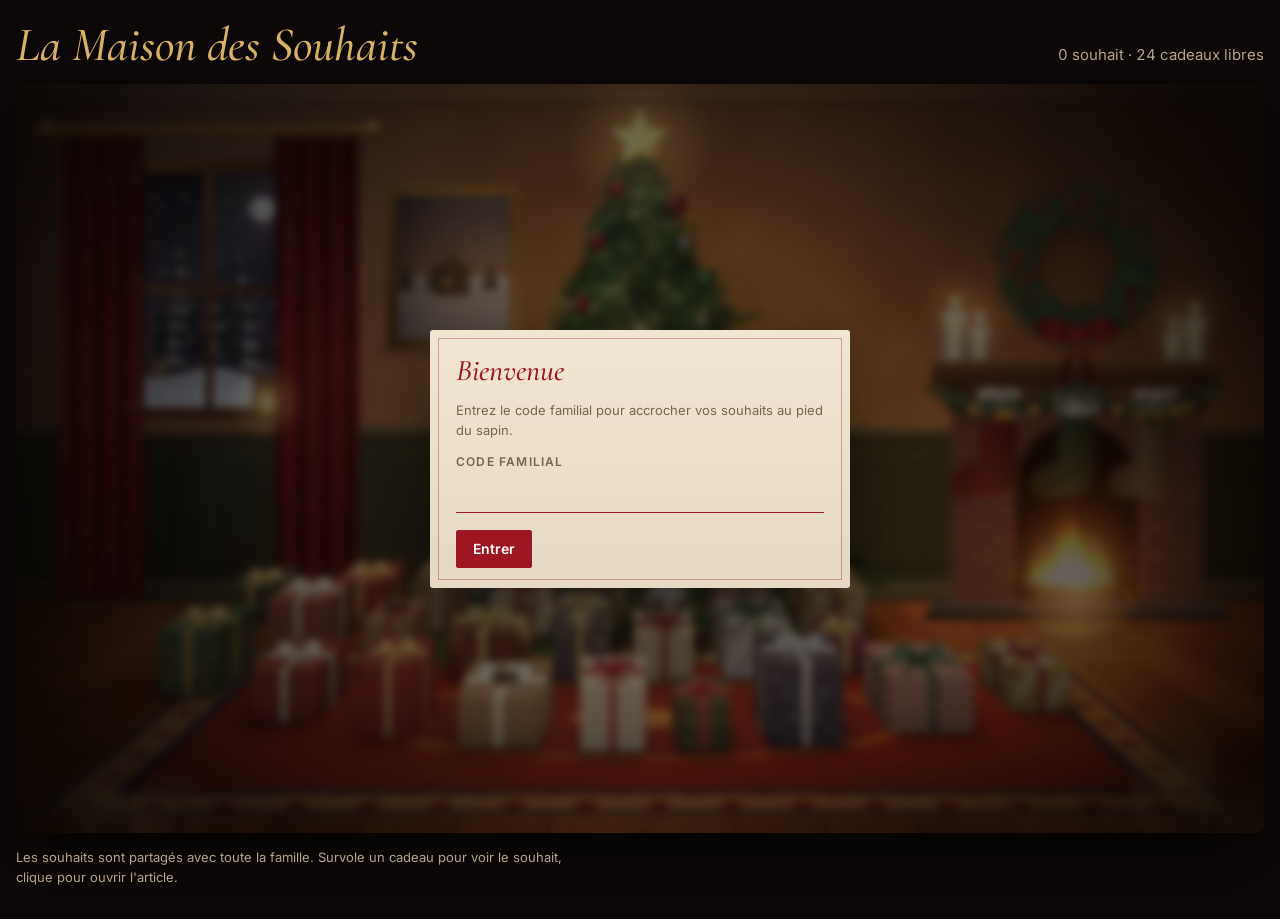
==== index.html @ a389c4d0 "Forcer le rechargement des fichiers après une mise à jour Co-Authored-By: Claude Opus 5.5 <noreply@a" ====
<!doctype html>
<html lang="fr">
<head>
<meta charset="utf-8">
<meta name="viewport" content="width=device-width, initial-scale=1, viewport-fit=cover">
<title>La Maison des Souhaits</title>
<meta name="description" content="La liste de Noël de la famille : un souhait par cadeau, au pied du sapin.">
<meta name="theme-color" content="#0c0807">
<link rel="icon" href="data:image/svg+xml,%3Csvg xmlns='http://www.w3.org/2000/svg' viewBox='0 0 64 64'%3E%3Crect x='10' y='24' width='44' height='34' rx='3' fill='%239e1622'/%3E%3Crect x='6' y='18' width='52' height='10' rx='2' fill='%23b81c2a'/%3E%3Crect x='28' y='18' width='8' height='40' fill='%23d9b25e'/%3E%3Cpath d='M32 18c-8-12-20-6-12 0zM32 18c8-12 20-6 12 0z' fill='%23d9b25e'/%3E%3C/svg%3E">
<link rel="preconnect" href="https://fonts.googleapis.com">
<link rel="preconnect" href="https://fonts.gstatic.com" crossorigin>
<link rel="stylesheet" href="https://fonts.googleapis.com/css2?family=Cormorant+Garamond:ital,wght@0,500;0,600;1,500&family=Caveat:wght@500;700&family=Inter:wght@400;500;600&display=swap">
<link rel="preload" as="image" href="assets/salon.jpg">
<link rel="stylesheet" href="style.css?v=2">
</head>
<body>
<div class="wrap">
  <header class="top">
    <h1>La Maison des Souhaits</h1>
    <p class="count" id="count" aria-live="polite"></p>
  </header>

  <div class="stage-scroll" id="scroller">
    <div class="stage" id="stage">
      <img class="scene" src="assets/salon.jpg" alt="Salon de Noël la nuit : grand sapin illuminé, cheminée allumée, fenêtre enneigée, et des cadeaux disposés en arc au pied du sapin." width="2000" height="1200">
      <div class="fx" aria-hidden="true">
        <div class="fire"></div>
        <canvas class="snow" id="snow" width="276" height="376"></canvas>
        <div id="twinkles"></div>
      </div>
      <div class="hits" id="hits"></div>

      <!-- Code familial -->
      <div class="overlay" id="gate" hidden>
        <form class="card" id="gate-form" novalidate>
          <h2>Bienvenue</h2>
          <p>Entrez le code familial pour accrocher vos souhaits au pied du sapin.</p>
          <label for="gate-code">Code familial<input id="gate-code" autocomplete="current-password" type="password" required></label>
          <p class="err" id="gate-err" role="alert"></p>
          <div class="row"><button type="submit" class="primary">Entrer</button></div>
        </form>
      </div>

      <!-- Ajouter / modifier un souhait -->
      <div class="overlay" id="modal" hidden>
        <form class="card" id="wish" novalidate>
          <h2 id="wish-title">Mon souhait</h2>
          <p id="wish-sub">Il sera accroché à ce cadeau pour toute la famille.</p>
          <label for="who">Ton prénom<input id="who" class="hand" autocomplete="given-name" maxlength="40" placeholder="Lucie" required></label>
          <label for="what">Le cadeau<input id="what" class="hand" maxlength="120" placeholder="AirPods 4" required></label>
          <label for="url">Lien vers l'article<input id="url" type="url" inputmode="url" maxlength="2000" placeholder="https://…"></label>
          <p class="err" id="wish-err" role="alert"></p>
          <div class="row">
            <button type="button" class="danger" id="free" hidden>Libérer ce cadeau</button>
            <span class="spacer"></span>
            <button type="button" id="cancel">Annuler</button>
            <button type="submit" class="primary" id="save">Terminer</button>
          </div>
          <div class="confirm" id="confirm" hidden>
            <span>Retirer ce souhait du sapin ?</span>
            <button type="button" id="confirm-no">Non</button>
            <button type="button" class="danger-solid" id="confirm-yes">Oui, libérer</button>
          </div>
        </form>
      </div>

      <!-- Détail d'un souhait (écrans tactiles) -->
      <div class="overlay" id="detail" hidden>
        <div class="card detail" role="dialog" aria-modal="true" aria-labelledby="d-what">
          <span class="d-who" id="d-who"></span>
          <h2 id="d-what"></h2>
          <a class="primary btn" id="d-link" target="_blank" rel="noopener">Voir l'article ↗</a>
          <p class="muted" id="d-nolink" hidden>Pas de lien pour ce souhait.</p>
          <div class="row"><button type="button" id="d-edit">Modifier</button><span class="spacer"></span><button type="button" id="d-close">Fermer</button></div>
        </div>
      </div>

      <div class="toast" id="toast" role="status" aria-live="polite" hidden></div>
    </div>
  </div>

  <footer class="foot">
    <p id="mode-note"></p>
    <button type="button" class="linkish" id="logout" hidden>Changer de code</button>
  </footer>
</div>
<script src="config.js?v=2"></script>
<script src="assets/scene.js?v=2"></script>
<script src="app.js?v=2"></script>
</body>
</html>
---- style.css ----
/* La Maison des Souhaits: one full-width rendered living room with interactive gifts. Single dark look on purpose. */
:root{
  --night:#0c0807; --ink:#f3e7d2; --muted:#b5a48e; --gold:#d9b25e; --line:rgba(243,231,210,.14);
  --card:#f6ecd9; --card-ink:#3a2416; --card-muted:#7a6250; --berry:#9e1622;
  --f-display:"Cormorant Garamond", Georgia, serif;
  --f-hand:"Caveat", "Segoe Print", "Bradley Hand", cursive;
  --f-body:"Inter", system-ui, -apple-system, "Segoe UI", sans-serif;
  color-scheme:dark;
}
*{box-sizing:border-box}
[hidden]{display:none!important}
html,body{background:var(--night)}
body{color:var(--ink);font-family:var(--f-body);font-size:15px;line-height:1.55;margin:0;
  padding-left:max(16px, env(safe-area-inset-left, 0px));padding-right:max(16px, env(safe-area-inset-right, 0px));
  padding-top:max(20px, env(safe-area-inset-top, 0px));padding-bottom:max(32px, env(safe-area-inset-bottom, 0px))}
.wrap{max-width:1400px;margin:0 auto}
.top{display:flex;flex-wrap:wrap;align-items:baseline;justify-content:space-between;gap:4px 24px;margin-bottom:14px}
h1{font-family:var(--f-display);font-weight:500;font-style:italic;font-size:clamp(30px,4.4vw,48px);margin:0;line-height:1.05;color:var(--gold);text-wrap:balance}
.count{margin:0;color:var(--muted);font-variant-numeric:tabular-nums}

.stage-scroll{overflow-x:auto;border-radius:10px;-webkit-overflow-scrolling:touch;box-shadow:0 30px 80px rgba(0,0,0,.6);scrollbar-width:thin}
.stage{position:relative;width:100%;min-width:760px;aspect-ratio:2000/1200;overflow:hidden;background:#140c08}
.scene{position:absolute;inset:0;width:100%;height:100%;display:block;user-select:none;-webkit-user-drag:none}
.fx,.hits{position:absolute;inset:0;pointer-events:none}
#twinkles{position:absolute;inset:0}
.tw{position:absolute;width:.55%;aspect-ratio:1;border-radius:50%;transform:translate(-50%,-50%);background:radial-gradient(circle,rgba(255,246,220,1) 0 18%,rgba(255,200,120,.55) 30%,rgba(255,190,110,0) 70%);mix-blend-mode:screen;animation:tw 3s ease-in-out infinite}
@keyframes tw{0%,100%{opacity:.15}50%{opacity:1}}
.fire{position:absolute;left:79%;top:52%;width:12%;height:22%;border-radius:50%;background:radial-gradient(ellipse at 50% 75%,rgba(255,170,80,.55),rgba(255,120,40,.18) 45%,rgba(255,100,30,0) 70%);mix-blend-mode:screen;animation:flick 2.3s infinite}
@keyframes flick{0%,100%{opacity:.6}18%{opacity:.95}33%{opacity:.7}52%{opacity:1}71%{opacity:.65}86%{opacity:.9}}
.snow{position:absolute;left:8.6%;top:11.83%;width:13.8%;height:31.33%}

/* Gifts */
.gift{position:absolute;display:block;border:0;padding:0;background:transparent;cursor:pointer;color:inherit;text-decoration:none;font:inherit;border-radius:4px;pointer-events:auto;transition:filter .2s;-webkit-tap-highlight-color:transparent}
.gift:hover,.gift:focus-visible{filter:drop-shadow(0 0 14px rgba(255,205,130,.55));z-index:4}
.gift:focus-visible{outline:2px solid var(--gold);outline-offset:2px}
.plus{position:absolute;width:18px;height:18px;margin:-9px 0 0 -9px;border-radius:50%;display:grid;place-items:center;font:600 13px/1 var(--f-body);color:#2a170c;background:rgba(246,236,217,.92);box-shadow:0 0 0 2px rgba(217,178,94,.8),0 0 16px rgba(255,200,120,.7);opacity:0;transform:scale(.6);transition:.2s;pointer-events:none}
.stage:hover .plus,.gift:focus-visible .plus{opacity:1;transform:scale(1)}
.gift:hover .plus{transform:scale(1.15)}
@media (hover:none){.plus{opacity:.7;transform:scale(.75);box-shadow:0 0 0 1.5px rgba(217,178,94,.8),0 0 6px rgba(255,200,120,.4)}}

/* Name tag hanging from the bow, sized to its gift (--s) */
.twine{position:absolute;width:1.5px;height:calc(7px * var(--s,1));margin-left:-.75px;background:linear-gradient(#e0c48a,#9a7a46);pointer-events:none;box-shadow:0 1px 2px rgba(0,0,0,.5)}
.tag{position:absolute;pointer-events:none;transform:translateX(-50%);transform-origin:50% 0;rotate:var(--rot,-5deg);scale:var(--s,1);
  width:max-content;max-width:90px;padding:9px 5px 2px;background:var(--card);color:var(--card-ink);text-align:center;line-height:1.05;
  clip-path:polygon(6px 0,calc(100% - 6px) 0,100% 6px,100% 100%,0 100%,0 6px);filter:drop-shadow(0 4px 4px rgba(0,0,0,.6));
  background-image:linear-gradient(rgba(120,80,40,.05),rgba(120,80,40,.16));
  animation:sway 4.5s ease-in-out infinite;transition:scale .25s,max-width .25s}
.tag::before{content:"";position:absolute;left:50%;top:3px;width:4px;height:4px;margin-left:-2px;border-radius:50%;background:#2a170c;box-shadow:0 0 0 1px #c9a46a}
@keyframes sway{0%,100%{rotate:var(--rot,-5deg)}50%{rotate:calc(var(--rot,-5deg) * -0.4)}}
.tag .who{display:block;font:700 13px/1 var(--f-hand);color:var(--berry);overflow:hidden;text-overflow:ellipsis;white-space:nowrap}
.tag .what,.tag .go{display:none}
.tag .what{font:600 11px/1.15 var(--f-display);margin-top:1px}
.tag .go{font:600 8px/1 var(--f-body);letter-spacing:.12em;text-transform:uppercase;opacity:.6;margin-top:4px}
.gift:hover .tag,.gift:focus-visible .tag{animation:none;rotate:0deg;scale:1.3;max-width:200px;padding:11px 8px 5px}
.gift:hover .tag .what,.gift:focus-visible .tag .what,.gift:hover .tag .go,.gift:focus-visible .tag .go{display:block}
.edit{position:absolute;width:22px;height:22px;margin:-11px 0 0 -11px;border-radius:50%;border:0;padding:0;cursor:pointer;pointer-events:auto;
  background:rgba(246,236,217,.95);color:#3a2416;box-shadow:0 0 0 1.5px rgba(217,178,94,.9),0 2px 8px rgba(0,0,0,.5);display:grid;place-items:center;opacity:0;transition:opacity .2s;z-index:6}
.edit svg{width:12px;height:12px}
.slot:hover .edit,.edit:focus-visible{opacity:1}
.edit:focus-visible{outline:2px solid var(--gold);outline-offset:2px}
@media (hover:none){.edit{display:none}}

/* Cards (code, wish form, detail) */
.overlay{position:absolute;inset:0;display:grid;place-items:center;background:rgba(10,6,4,.55);backdrop-filter:blur(4px);-webkit-backdrop-filter:blur(4px);z-index:10;padding:12px}
.card{width:min(420px,100%);background:var(--card);color:var(--card-ink);padding:24px 26px 20px;display:grid;gap:11px;box-shadow:0 30px 80px rgba(0,0,0,.6);border-radius:3px;
  background-image:linear-gradient(rgba(120,80,40,.04),rgba(120,80,40,.12));position:relative;max-height:100%;overflow:auto}
.card::before{content:"";position:absolute;inset:8px;border:1px solid rgba(158,22,34,.35);pointer-events:none}
.card h2{margin:0 0 2px;font:500 italic 30px/1.1 var(--f-display);color:var(--berry);text-wrap:balance}
.card p{margin:0 0 2px;font-size:13px;color:var(--card-muted)}
.card label{display:grid;gap:3px;font-size:12px;letter-spacing:.1em;text-transform:uppercase;color:var(--card-muted);font-weight:600}
.card input{font:15px/1.4 var(--f-body);color:var(--card-ink);border:0;border-bottom:1.5px solid rgba(58,36,22,.4);background:transparent;padding:8px 2px;letter-spacing:0;text-transform:none;width:100%;border-radius:0}
.card input.hand{font:500 26px/1.2 var(--f-hand);padding:2px 2px 4px}
.card input:focus{outline:none;border-bottom-color:var(--berry)}
.card .row{display:flex;flex-wrap:wrap;gap:8px;align-items:center;margin-top:6px}
.card .spacer{flex:1}
.card button,.card .btn{font:600 14px/1 var(--f-body);padding:11px 16px;border-radius:2px;cursor:pointer;border:1px solid rgba(58,36,22,.35);background:transparent;color:var(--card-ink);text-decoration:none;text-align:center}
.card .primary{background:var(--berry);border-color:var(--berry);color:#fff}
.card .danger{border-color:transparent;color:var(--berry);padding-inline:4px;text-decoration:underline;text-underline-offset:3px}
.card .danger-solid{background:var(--berry);border-color:var(--berry);color:#fff}
.card button:focus-visible,.card .btn:focus-visible{outline:2px solid var(--gold);outline-offset:2px}
.card button:disabled{opacity:.55;cursor:wait}
.card .err{color:var(--berry);font-weight:500;min-height:0}
.card .err:empty{display:none}
.confirm{display:flex;flex-wrap:wrap;gap:8px;align-items:center;padding:10px 12px;background:rgba(158,22,34,.08);border:1px solid rgba(158,22,34,.3)}
.confirm span{flex:1;min-width:150px;font-size:14px;font-weight:500}
.detail{text-align:left}
.detail .d-who{font:700 26px/1 var(--f-hand);color:var(--berry)}
.detail h2{color:var(--card-ink);font-style:normal;font-weight:600}
.detail .btn{display:block;padding:13px 16px}
.muted{color:var(--card-muted)}

.toast{position:absolute;left:50%;bottom:4%;transform:translateX(-50%);background:rgba(24,15,10,.9);color:var(--ink);border:1px solid rgba(217,178,94,.5);padding:9px 16px;border-radius:999px;font-size:14px;z-index:20;white-space:nowrap}
.toast.bad{border-color:#e06b6b}

.foot{display:flex;flex-wrap:wrap;gap:8px 20px;align-items:center;justify-content:space-between;margin-top:14px;color:var(--muted);font-size:13px}
.foot p{margin:0;max-width:70ch}
.linkish{background:none;border:0;color:var(--muted);font:inherit;text-decoration:underline;text-underline-offset:3px;cursor:pointer;padding:4px 0}
.linkish:focus-visible{outline:2px solid var(--gold);outline-offset:2px}

@media (max-width:820px){.card{padding:18px 18px 16px}.card h2{font-size:26px}}
@media (prefers-reduced-motion:reduce){.tw,.fire,.tag{animation:none}}
/* On phones the scene scrolls sideways: keep dialogs on the screen itself */
@media (max-width:820px){.overlay{position:fixed;z-index:50}.toast{position:fixed;bottom:max(20px, env(safe-area-inset-bottom, 0px))}}
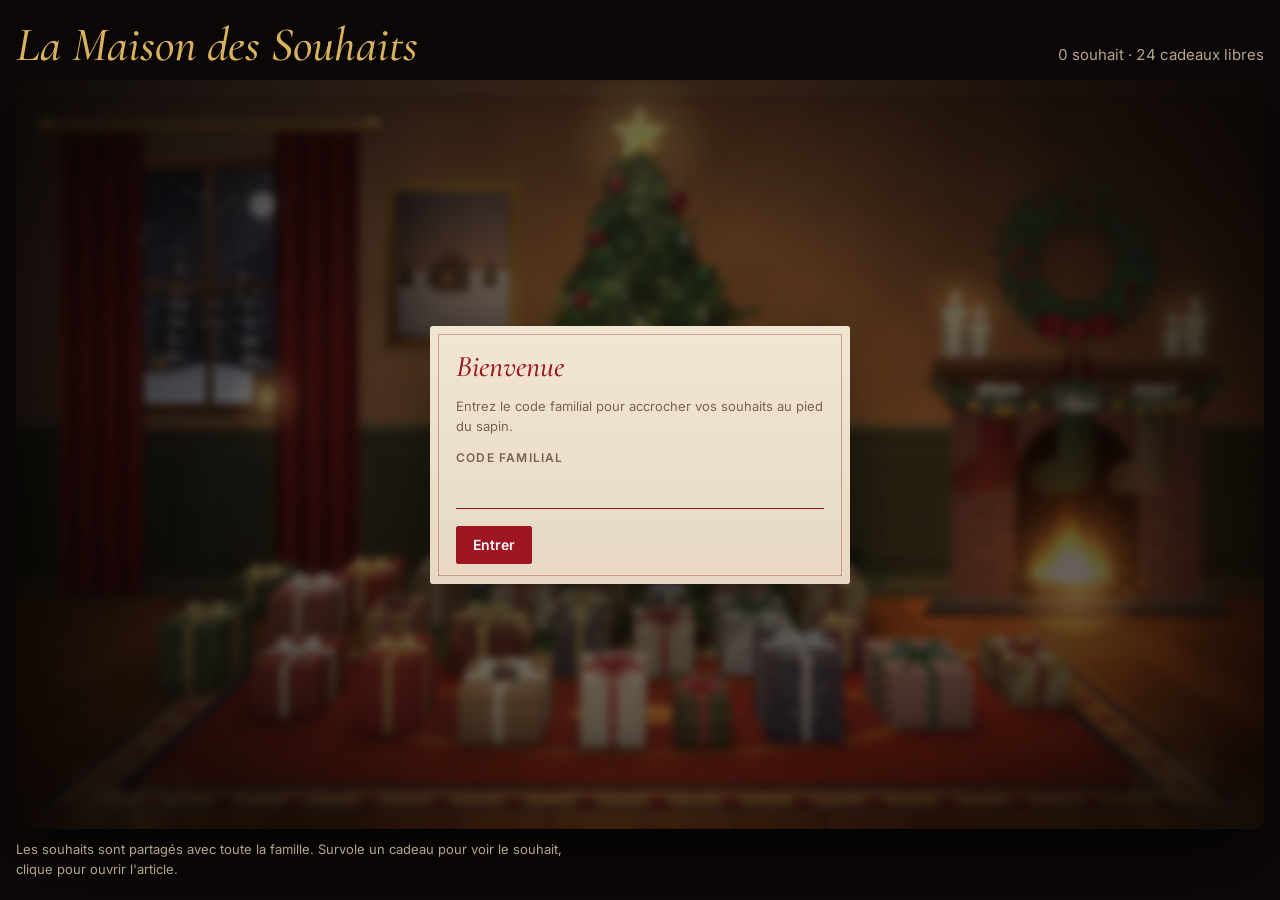
==== commit 1abc6616: "Faire tenir la page dans la hauteur de l'écran Co-Authored-By: Claude Opus 5.5 <noreply@anthropic.co" ====
--- a/index.html
+++ b/index.html
@@ -11,7 +11,7 @@
 <link rel="preconnect" href="https://fonts.gstatic.com" crossorigin>
 <link rel="stylesheet" href="https://fonts.googleapis.com/css2?family=Cormorant+Garamond:ital,wght@0,500;0,600;1,500&family=Caveat:wght@500;700&family=Inter:wght@400;500;600&display=swap">
 <link rel="preload" as="image" href="assets/salon.jpg">
-<link rel="stylesheet" href="style.css?v=2">
+<link rel="stylesheet" href="style.css?v=3">
 </head>
 <body>
 <div class="wrap">
@@ -84,8 +84,8 @@
     <button type="button" class="linkish" id="logout" hidden>Changer de code</button>
   </footer>
 </div>
-<script src="config.js?v=2"></script>
-<script src="assets/scene.js?v=2"></script>
-<script src="app.js?v=2"></script>
+<script src="config.js?v=3"></script>
+<script src="assets/scene.js?v=3"></script>
+<script src="app.js?v=3"></script>
 </body>
 </html>
--- a/style.css
+++ b/style.css
@@ -101,3 +101,9 @@
 @media (prefers-reduced-motion:reduce){.tw,.fire,.tag{animation:none}}
 /* On phones the scene scrolls sideways: keep dialogs on the screen itself */
 @media (max-width:820px){.overlay{position:fixed;z-index:50}.toast{position:fixed;bottom:max(20px, env(safe-area-inset-bottom, 0px))}}
+
+/* Fit the whole page in the window height: the scene's width follows the available height */
+.wrap{max-width:min(1400px, max(560px, calc((100vh - 150px) * 5 / 3)));max-width:min(1400px, max(560px, calc((100svh - 150px) * 5 / 3)))}
+body{padding-bottom:max(16px, env(safe-area-inset-bottom, 0px))}
+.top{margin-bottom:10px}
+.foot{margin-top:10px}
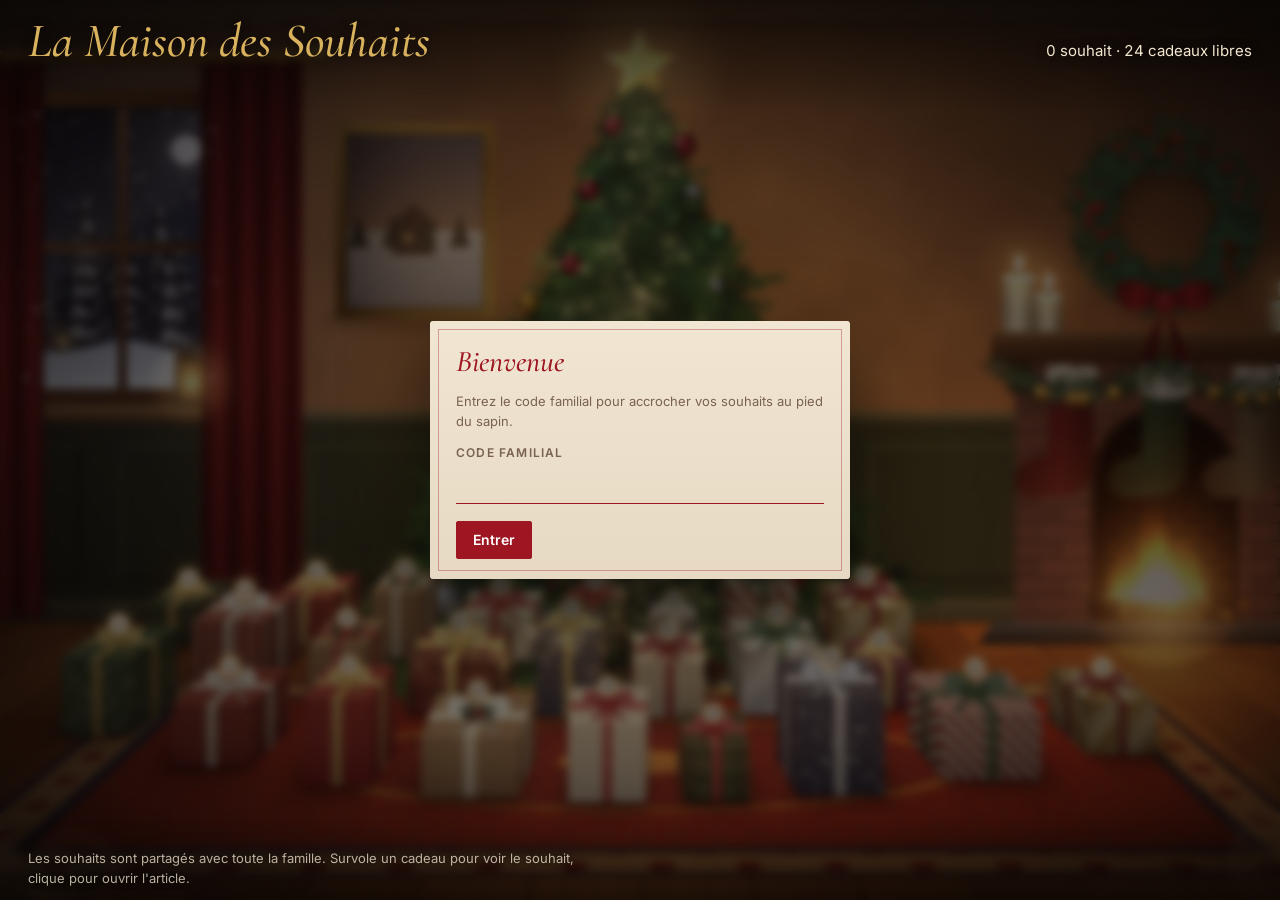
==== commit d63e20dd: "Scène en plein écran sur ordinateur, sans bandes noires Co-Authored-By: Claude Opus 5.5 <noreply@ant" ====
--- a/index.html
+++ b/index.html
@@ -11,7 +11,7 @@
 <link rel="preconnect" href="https://fonts.gstatic.com" crossorigin>
 <link rel="stylesheet" href="https://fonts.googleapis.com/css2?family=Cormorant+Garamond:ital,wght@0,500;0,600;1,500&family=Caveat:wght@500;700&family=Inter:wght@400;500;600&display=swap">
 <link rel="preload" as="image" href="assets/salon.jpg">
-<link rel="stylesheet" href="style.css?v=3">
+<link rel="stylesheet" href="style.css?v=5">
 </head>
 <body>
 <div class="wrap">
@@ -22,6 +22,7 @@
 
   <div class="stage-scroll" id="scroller">
     <div class="stage" id="stage">
+      <div class="layer">
       <img class="scene" src="assets/salon.jpg" alt="Salon de Noël la nuit : grand sapin illuminé, cheminée allumée, fenêtre enneigée, et des cadeaux disposés en arc au pied du sapin." width="2000" height="1200">
       <div class="fx" aria-hidden="true">
         <div class="fire"></div>
@@ -29,6 +30,7 @@
         <div id="twinkles"></div>
       </div>
       <div class="hits" id="hits"></div>
+      </div>
 
       <!-- Code familial -->
       <div class="overlay" id="gate" hidden>
@@ -84,8 +86,8 @@
     <button type="button" class="linkish" id="logout" hidden>Changer de code</button>
   </footer>
 </div>
-<script src="config.js?v=3"></script>
-<script src="assets/scene.js?v=3"></script>
-<script src="app.js?v=3"></script>
+<script src="config.js?v=5"></script>
+<script src="assets/scene.js?v=5"></script>
+<script src="app.js?v=5"></script>
 </body>
 </html>
--- a/style.css
+++ b/style.css
@@ -107,3 +107,29 @@
 body{padding-bottom:max(16px, env(safe-area-inset-bottom, 0px))}
 .top{margin-bottom:10px}
 .foot{margin-top:10px}
+
+/* Full-screen scene on computers: no black bands, no scrolling.
+   The image covers the window (slight crop, biased to keep the star and the gifts). */
+.layer{position:absolute;inset:0}
+@media (min-width:821px) and (min-aspect-ratio:4/3){
+  body{padding:0}
+  .wrap{max-width:none;height:100vh;height:100svh;position:relative;overflow:hidden}
+  .stage-scroll{height:100%;border-radius:0;box-shadow:none;overflow:hidden}
+  .stage{min-width:0;aspect-ratio:auto;height:100%;container-type:size}
+  /* Very wide screens: fill the sides with a blurred, darkened copy of the room */
+  .stage::before{content:"";position:absolute;inset:-60px;background:url("assets/salon.jpg") center/cover;filter:blur(40px) brightness(.45)}
+  /* Cover the window, but never crop more than 10% of the height (keeps the star and the gifts) */
+  .layer{--H:min(max(100cqh, calc(100cqw * 3 / 5)), calc(100cqh * 1.1));inset:auto;
+    height:var(--H);width:calc(var(--H) * 5 / 3);
+    left:calc((100cqw - var(--H) * 5 / 3) / 2);
+    top:calc((100cqh - var(--H)) * .35)}
+  .top{position:absolute;z-index:5;top:0;left:0;right:0;margin:0;pointer-events:none;
+    padding:max(16px, env(safe-area-inset-top, 0px)) max(28px, env(safe-area-inset-right, 0px)) 44px max(28px, env(safe-area-inset-left, 0px));
+    background:linear-gradient(rgba(8,5,3,.62),rgba(8,5,3,0))}
+  .top h1,.top .count{text-shadow:0 2px 12px rgba(0,0,0,.7)}
+  .top .count{color:var(--ink)}
+  .foot{position:absolute;z-index:5;left:0;right:0;bottom:0;margin:0;pointer-events:none;
+    padding:28px max(28px, env(safe-area-inset-right, 0px)) max(12px, env(safe-area-inset-bottom, 0px)) max(28px, env(safe-area-inset-left, 0px));
+    background:linear-gradient(rgba(8,5,3,0),rgba(8,5,3,.55));color:rgba(243,231,210,.75);text-shadow:0 1px 6px rgba(0,0,0,.8)}
+  .foot .linkish{pointer-events:auto;color:rgba(243,231,210,.85)}
+}
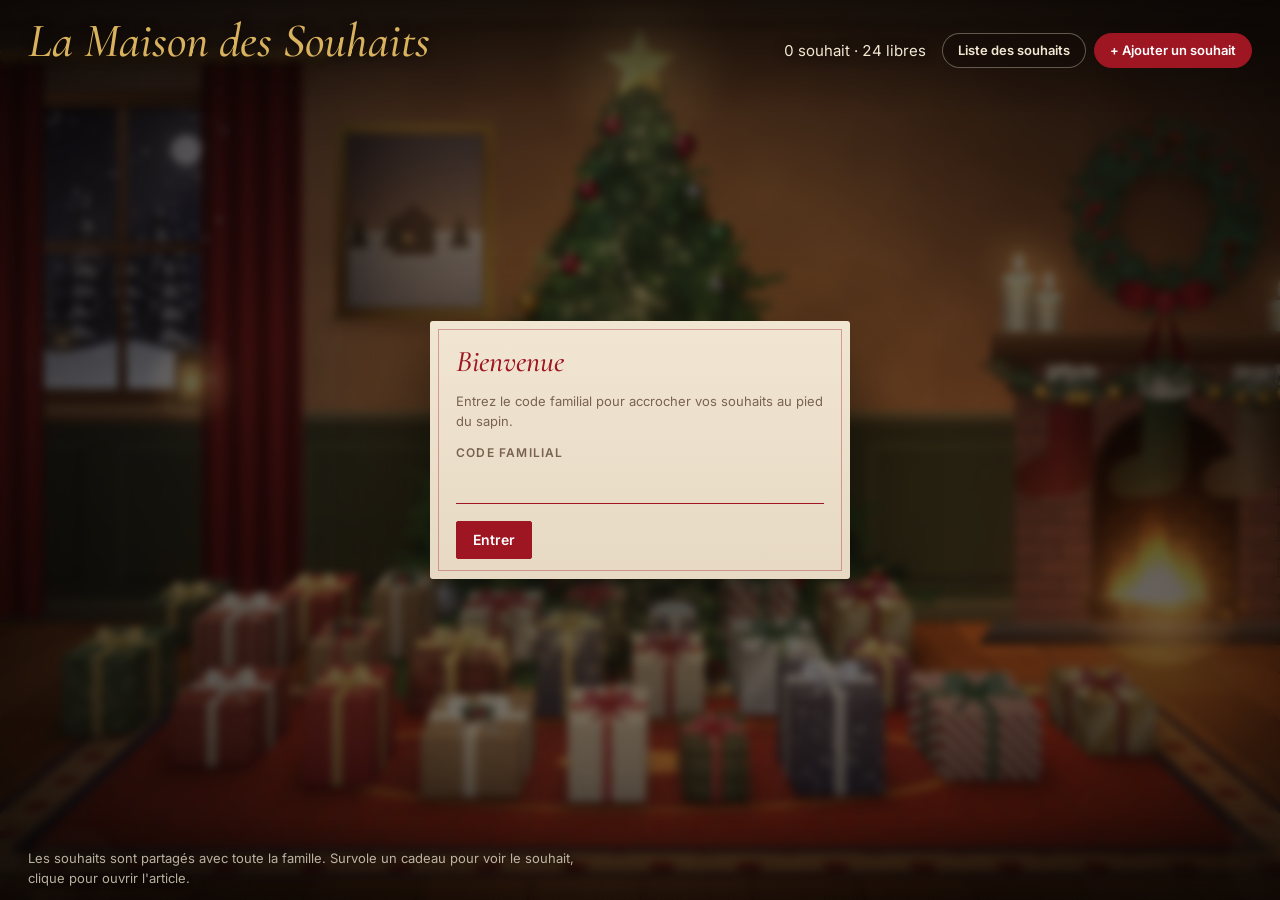
==== commit 845d6665: "Liste des souhaits et hotte pour les souhaits en plus - Bouton « Liste des souhaits » : tous les sou" ====
--- a/index.html
+++ b/index.html
@@ -11,13 +11,19 @@
 <link rel="preconnect" href="https://fonts.gstatic.com" crossorigin>
 <link rel="stylesheet" href="https://fonts.googleapis.com/css2?family=Cormorant+Garamond:ital,wght@0,500;0,600;1,500&family=Caveat:wght@500;700&family=Inter:wght@400;500;600&display=swap">
 <link rel="preload" as="image" href="assets/salon.jpg">
-<link rel="stylesheet" href="style.css?v=5">
+<link rel="stylesheet" href="style.css?v=7">
 </head>
 <body>
 <div class="wrap">
   <header class="top">
     <h1>La Maison des Souhaits</h1>
-    <p class="count" id="count" aria-live="polite"></p>
+    <div class="right">
+      <p class="count" id="count" aria-live="polite"></p>
+      <div class="actions">
+        <button type="button" class="pill" id="btn-list">Liste des souhaits</button>
+        <button type="button" class="pill primary" id="btn-add">+ Ajouter un souhait</button>
+      </div>
+    </div>
   </header>
 
   <div class="stage-scroll" id="scroller">
@@ -30,6 +36,10 @@
         <div id="twinkles"></div>
       </div>
       <div class="hits" id="hits"></div>
+      <button type="button" class="sack" id="sack" hidden aria-label="Voir les souhaits rangés dans la hotte">
+        <canvas id="sack-canvas" width="360" height="400" aria-hidden="true"></canvas>
+        <span class="sack-tag" id="sack-tag"></span>
+      </button>
       </div>
 
       <!-- Code familial -->
@@ -77,6 +87,19 @@
         </div>
       </div>
 
+      <!-- Liste de tous les souhaits -->
+      <div class="overlay side" id="list" hidden>
+        <div class="card list-card" role="dialog" aria-modal="true" aria-labelledby="list-title">
+          <div class="list-head">
+            <h2 id="list-title">Tous les souhaits</h2>
+            <button type="button" class="close" id="list-close" aria-label="Fermer la liste">×</button>
+          </div>
+          <p id="list-sub"></p>
+          <button type="button" class="primary" id="list-add">+ Ajouter un souhait</button>
+          <div id="list-body"></div>
+        </div>
+      </div>
+
       <div class="toast" id="toast" role="status" aria-live="polite" hidden></div>
     </div>
   </div>
@@ -86,8 +109,8 @@
     <button type="button" class="linkish" id="logout" hidden>Changer de code</button>
   </footer>
 </div>
-<script src="config.js?v=5"></script>
-<script src="assets/scene.js?v=5"></script>
-<script src="app.js?v=5"></script>
+<script src="config.js?v=7"></script>
+<script src="assets/scene.js?v=7"></script>
+<script src="app.js?v=7"></script>
 </body>
 </html>
--- a/style.css
+++ b/style.css
@@ -133,3 +133,51 @@
     background:linear-gradient(rgba(8,5,3,0),rgba(8,5,3,.55));color:rgba(243,231,210,.75);text-shadow:0 1px 6px rgba(0,0,0,.8)}
   .foot .linkish{pointer-events:auto;color:rgba(243,231,210,.85)}
 }
+
+/* Header actions */
+.top .right{display:flex;flex-wrap:wrap;align-items:center;gap:8px 16px;justify-content:flex-end}
+.actions{display:flex;gap:8px;pointer-events:auto}
+.pill{font:600 13px/1 var(--f-body);padding:10px 15px;border-radius:999px;cursor:pointer;border:1px solid rgba(243,231,210,.35);background:rgba(20,12,8,.55);color:var(--ink);backdrop-filter:blur(6px);-webkit-backdrop-filter:blur(6px);white-space:nowrap}
+.pill:hover{background:rgba(40,24,14,.75)}
+.pill.primary{background:var(--berry);border-color:var(--berry);color:#fff}
+.pill.primary:hover{background:#b81c2a}
+.pill:focus-visible{outline:2px solid var(--gold);outline-offset:2px}
+
+/* Overflow sack ("hotte"), shown once all gifts under the tree are taken */
+.sack{position:absolute;left:83%;top:66%;width:9.5%;height:21%;padding:0;border:0;background:none;cursor:pointer;pointer-events:auto;transition:filter .2s,transform .2s;transform-origin:50% 100%}
+.sack canvas{width:100%;height:100%;display:block}
+.sack:hover,.sack:focus-visible{filter:drop-shadow(0 0 14px rgba(255,205,130,.55));transform:scale(1.04)}
+.sack:focus-visible{outline:2px solid var(--gold);outline-offset:2px}
+.sack-tag{position:absolute;left:58%;top:30%;transform:rotate(8deg);background:var(--card);color:var(--berry);font:700 15px/1 var(--f-hand);padding:7px 7px 4px 12px;clip-path:polygon(6px 0,100% 0,100% 100%,6px 100%,0 50%);filter:drop-shadow(0 3px 3px rgba(0,0,0,.6));white-space:nowrap}
+
+/* Newly added gift: brief glow so people see where their wish landed */
+.slot.flash .gift{animation:flash 1.1s ease-in-out 3}
+@keyframes flash{50%{filter:drop-shadow(0 0 22px rgba(255,220,150,.95)) brightness(1.15)}}
+
+/* List panel */
+.overlay.side{place-items:stretch end;padding:0}
+.list-card{width:min(440px,100%);height:100%;max-height:none;border-radius:0;align-content:start;gap:12px;padding:22px 24px}
+.list-card::before{inset:8px}
+.list-head{display:flex;align-items:center;justify-content:space-between;gap:12px}
+.list-card .close{font:400 28px/1 var(--f-body);width:40px;height:40px;padding:0;border:0;display:grid;place-items:center}
+.list-card > .primary{justify-self:start}
+.person{border-top:1px solid rgba(58,36,22,.18);padding-top:10px}
+.person h3{margin:0 0 4px;font:700 26px/1.1 var(--f-hand);color:var(--berry);display:flex;align-items:baseline;gap:8px}
+.person h3 small{font:600 12px/1 var(--f-body);color:var(--card-muted)}
+.person ul{list-style:none;margin:0;padding:0;display:grid}
+.person li{display:flex;align-items:center;gap:8px;padding:7px 0;border-bottom:1px dashed rgba(58,36,22,.15)}
+.person li:last-child{border-bottom:0}
+.person .item{flex:1;min-width:0;font:600 18px/1.2 var(--f-display);overflow-wrap:anywhere}
+.person .where{display:block;font:500 11px/1.3 var(--f-body);color:var(--card-muted);letter-spacing:.02em}
+.card .person a.go{font:600 13px/1 var(--f-body);color:var(--berry);text-decoration:none;padding:8px 10px;border:1px solid rgba(158,22,34,.35);border-radius:2px;white-space:nowrap}
+.card .person a.go:hover{background:rgba(158,22,34,.08)}
+.card .person .ed{width:34px;height:34px;padding:0;display:grid;place-items:center;flex:none}
+.card .person .ed svg{width:14px;height:14px}
+.list-empty{color:var(--card-muted);font-size:14px;margin:6px 0 0}
+
+@media (max-width:820px){
+  .actions{width:100%}
+  .actions .pill{flex:1;padding:11px 12px}
+  .list-card{width:100%}
+}
+@media (prefers-reduced-motion:reduce){.slot.flash .gift{animation:none;filter:drop-shadow(0 0 18px rgba(255,220,150,.9))}}
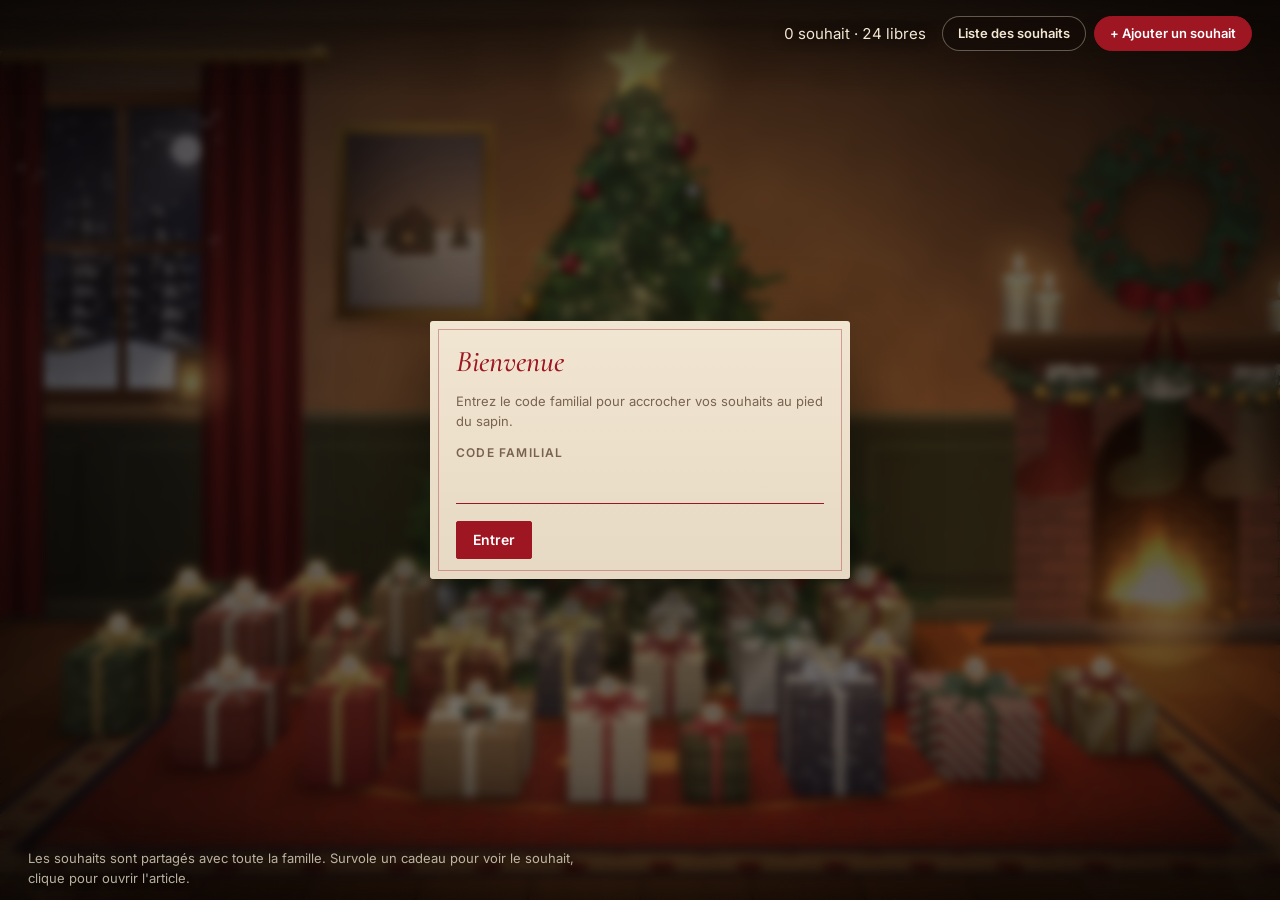
==== commit 393c3953: "Retirer le titre affiché en haut à gauche Co-Authored-By: Claude Opus 5.5 <noreply@anthropic.com> Cl" ====
--- a/index.html
+++ b/index.html
@@ -11,12 +11,12 @@
 <link rel="preconnect" href="https://fonts.gstatic.com" crossorigin>
 <link rel="stylesheet" href="https://fonts.googleapis.com/css2?family=Cormorant+Garamond:ital,wght@0,500;0,600;1,500&family=Caveat:wght@500;700&family=Inter:wght@400;500;600&display=swap">
 <link rel="preload" as="image" href="assets/salon.jpg">
-<link rel="stylesheet" href="style.css?v=7">
+<link rel="stylesheet" href="style.css?v=8">
 </head>
 <body>
 <div class="wrap">
   <header class="top">
-    <h1>La Maison des Souhaits</h1>
+    <h1 class="sr-only">La Maison des Souhaits</h1>
     <div class="right">
       <p class="count" id="count" aria-live="polite"></p>
       <div class="actions">
@@ -109,8 +109,8 @@
     <button type="button" class="linkish" id="logout" hidden>Changer de code</button>
   </footer>
 </div>
-<script src="config.js?v=7"></script>
-<script src="assets/scene.js?v=7"></script>
-<script src="app.js?v=7"></script>
+<script src="config.js?v=8"></script>
+<script src="assets/scene.js?v=8"></script>
+<script src="app.js?v=8"></script>
 </body>
 </html>
--- a/style.css
+++ b/style.css
@@ -181,3 +181,7 @@
   .list-card{width:100%}
 }
 @media (prefers-reduced-motion:reduce){.slot.flash .gift{animation:none;filter:drop-shadow(0 0 18px rgba(255,220,150,.9))}}
+
+/* Title kept for screen readers and search engines, hidden on screen */
+.sr-only{position:absolute!important;width:1px;height:1px;padding:0;margin:-1px;overflow:hidden;clip:rect(0 0 0 0);white-space:nowrap;border:0}
+.top{justify-content:flex-end}
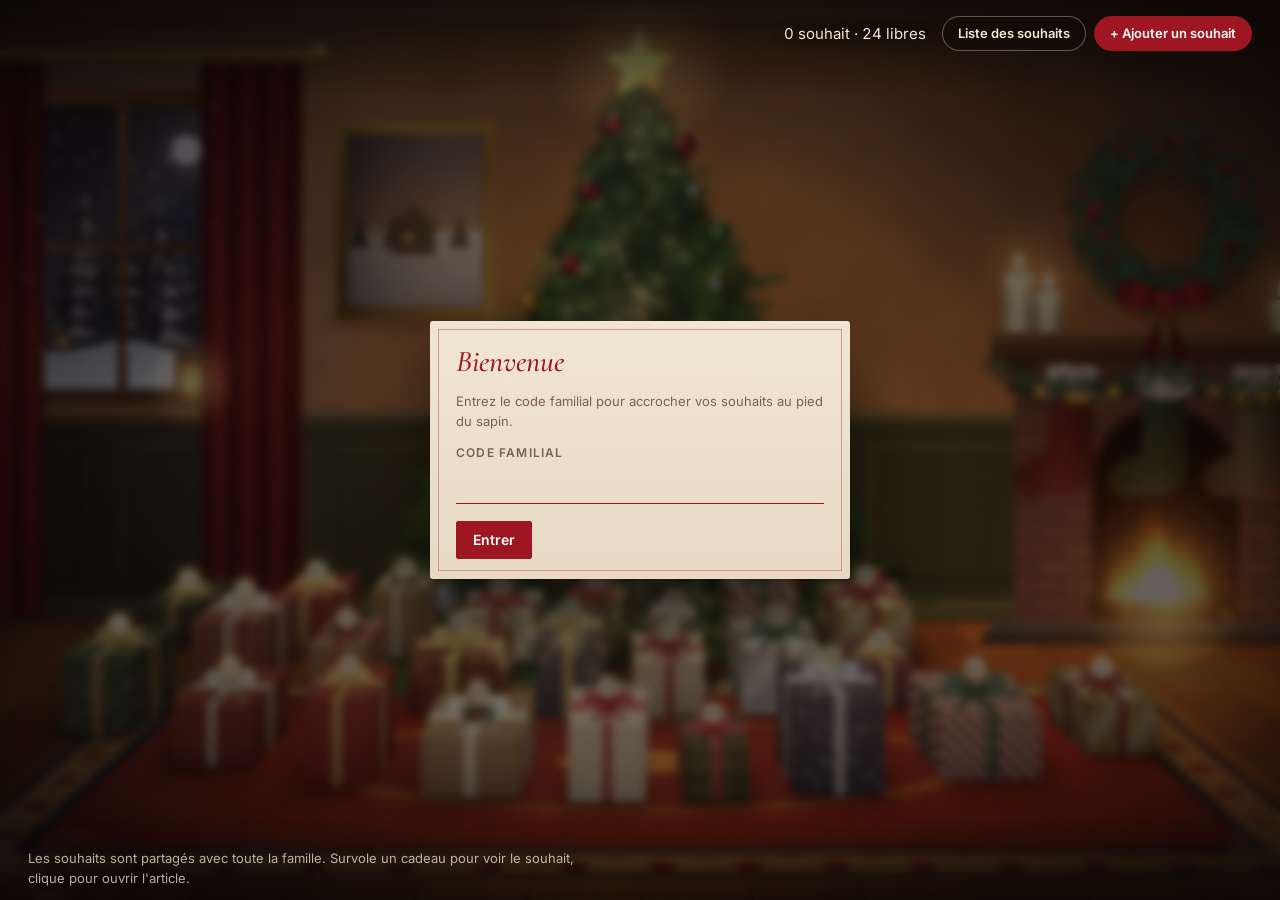
==== commit 870c99ab: "Champ « Précisions » sur les souhaits (taille, couleur, modèle) - Nouveau champ facultatif dans le f" ====
--- a/index.html
+++ b/index.html
@@ -11,7 +11,7 @@
 <link rel="preconnect" href="https://fonts.gstatic.com" crossorigin>
 <link rel="stylesheet" href="https://fonts.googleapis.com/css2?family=Cormorant+Garamond:ital,wght@0,500;0,600;1,500&family=Caveat:wght@500;700&family=Inter:wght@400;500;600&display=swap">
 <link rel="preload" as="image" href="assets/salon.jpg">
-<link rel="stylesheet" href="style.css?v=8">
+<link rel="stylesheet" href="style.css?v=9">
 </head>
 <body>
 <div class="wrap">
@@ -60,6 +60,7 @@
           <p id="wish-sub">Il sera accroché à ce cadeau pour toute la famille.</p>
           <label for="who">Ton prénom<input id="who" class="hand" autocomplete="given-name" maxlength="40" placeholder="Lucie" required></label>
           <label for="what">Le cadeau<input id="what" class="hand" maxlength="120" placeholder="AirPods 4" required></label>
+          <label for="note">Précisions <em>(facultatif)</em><input id="note" maxlength="200" placeholder="Taille M, en bleu, modèle 128 Go…"></label>
           <label for="url">Lien vers l'article<input id="url" type="url" inputmode="url" maxlength="2000" placeholder="https://…"></label>
           <p class="err" id="wish-err" role="alert"></p>
           <div class="row">
@@ -81,6 +82,7 @@
         <div class="card detail" role="dialog" aria-modal="true" aria-labelledby="d-what">
           <span class="d-who" id="d-who"></span>
           <h2 id="d-what"></h2>
+          <p class="d-note" id="d-note" hidden></p>
           <a class="primary btn" id="d-link" target="_blank" rel="noopener">Voir l'article ↗</a>
           <p class="muted" id="d-nolink" hidden>Pas de lien pour ce souhait.</p>
           <div class="row"><button type="button" id="d-edit">Modifier</button><span class="spacer"></span><button type="button" id="d-close">Fermer</button></div>
@@ -109,8 +111,8 @@
     <button type="button" class="linkish" id="logout" hidden>Changer de code</button>
   </footer>
 </div>
-<script src="config.js?v=8"></script>
-<script src="assets/scene.js?v=8"></script>
-<script src="app.js?v=8"></script>
+<script src="config.js?v=9"></script>
+<script src="assets/scene.js?v=9"></script>
+<script src="app.js?v=9"></script>
 </body>
 </html>
--- a/style.css
+++ b/style.css
@@ -185,3 +185,10 @@
 /* Title kept for screen readers and search engines, hidden on screen */
 .sr-only{position:absolute!important;width:1px;height:1px;padding:0;margin:-1px;overflow:hidden;clip:rect(0 0 0 0);white-space:nowrap;border:0}
 .top{justify-content:flex-end}
+
+/* Précisions (size, colour, model…) */
+.card label em{font-style:normal;font-weight:500;text-transform:none;letter-spacing:0;opacity:.8}
+.tag .note{display:none;font:italic 500 10px/1.2 var(--f-display);color:var(--card-muted);margin-top:2px;white-space:normal}
+.gift:hover .tag .note,.gift:focus-visible .tag .note{display:block}
+.person .item .note{display:block;font:italic 500 15px/1.25 var(--f-display);color:#5a4232;margin-top:1px}
+.detail .d-note{margin:-4px 0 4px;font:italic 500 19px/1.3 var(--f-display);color:#5a4232}
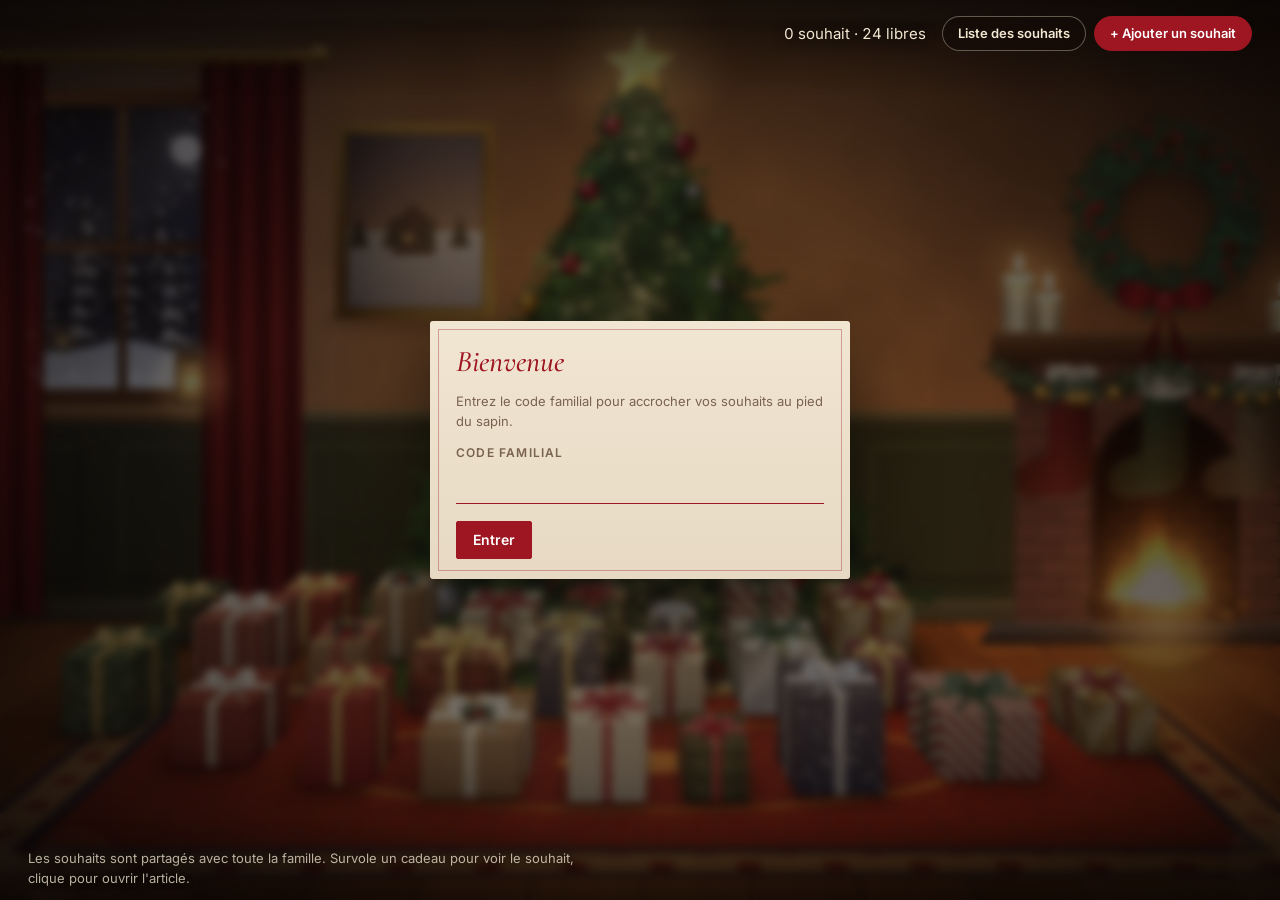
==== commit dd8e8ff5: "Classement des souhaits par priorité, pour chaque personne - Flèches ▲ ▼ dans la liste : chacun rang" ====
--- a/index.html
+++ b/index.html
@@ -11,7 +11,7 @@
 <link rel="preconnect" href="https://fonts.gstatic.com" crossorigin>
 <link rel="stylesheet" href="https://fonts.googleapis.com/css2?family=Cormorant+Garamond:ital,wght@0,500;0,600;1,500&family=Caveat:wght@500;700&family=Inter:wght@400;500;600&display=swap">
 <link rel="preload" as="image" href="assets/salon.jpg">
-<link rel="stylesheet" href="style.css?v=9">
+<link rel="stylesheet" href="style.css?v=10">
 </head>
 <body>
 <div class="wrap">
@@ -111,8 +111,8 @@
     <button type="button" class="linkish" id="logout" hidden>Changer de code</button>
   </footer>
 </div>
-<script src="config.js?v=9"></script>
-<script src="assets/scene.js?v=9"></script>
-<script src="app.js?v=9"></script>
+<script src="config.js?v=10"></script>
+<script src="assets/scene.js?v=10"></script>
+<script src="app.js?v=10"></script>
 </body>
 </html>
--- a/style.css
+++ b/style.css
@@ -192,3 +192,16 @@
 .gift:hover .tag .note,.gift:focus-visible .tag .note{display:block}
 .person .item .note{display:block;font:italic 500 15px/1.25 var(--f-display);color:#5a4232;margin-top:1px}
 .detail .d-note{margin:-4px 0 4px;font:italic 500 19px/1.3 var(--f-display);color:#5a4232}
+
+/* Priority ranking */
+.tag .star{color:#c8902c;margin-right:2px;font-family:var(--f-body);font-size:.85em}
+.tag .prio{display:none;font:600 8px/1 var(--f-body);letter-spacing:.1em;text-transform:uppercase;color:var(--berry);margin:3px 0 1px}
+.gift:hover .tag .prio,.gift:focus-visible .tag .prio{display:block}
+.person li{gap:6px}
+.person .num{flex:none;width:24px;height:24px;border-radius:50%;display:grid;place-items:center;font:700 12px/1 var(--f-body);color:var(--card-ink);background:rgba(58,36,22,.1);font-variant-numeric:tabular-nums}
+.person .num.first{background:#c8902c;color:#fff}
+.person .move{display:flex;flex-direction:column;gap:2px;flex:none}
+.card .person .move button{width:26px;height:20px;padding:0;font-size:10px;line-height:1;display:grid;place-items:center;border-color:rgba(58,36,22,.25)}
+.card .person .move button:disabled{opacity:.25;cursor:default}
+.card .person .move button:not(:disabled):hover{background:rgba(58,36,22,.08)}
+@media (hover:none){.card .person .move button{width:32px;height:26px;font-size:12px}}
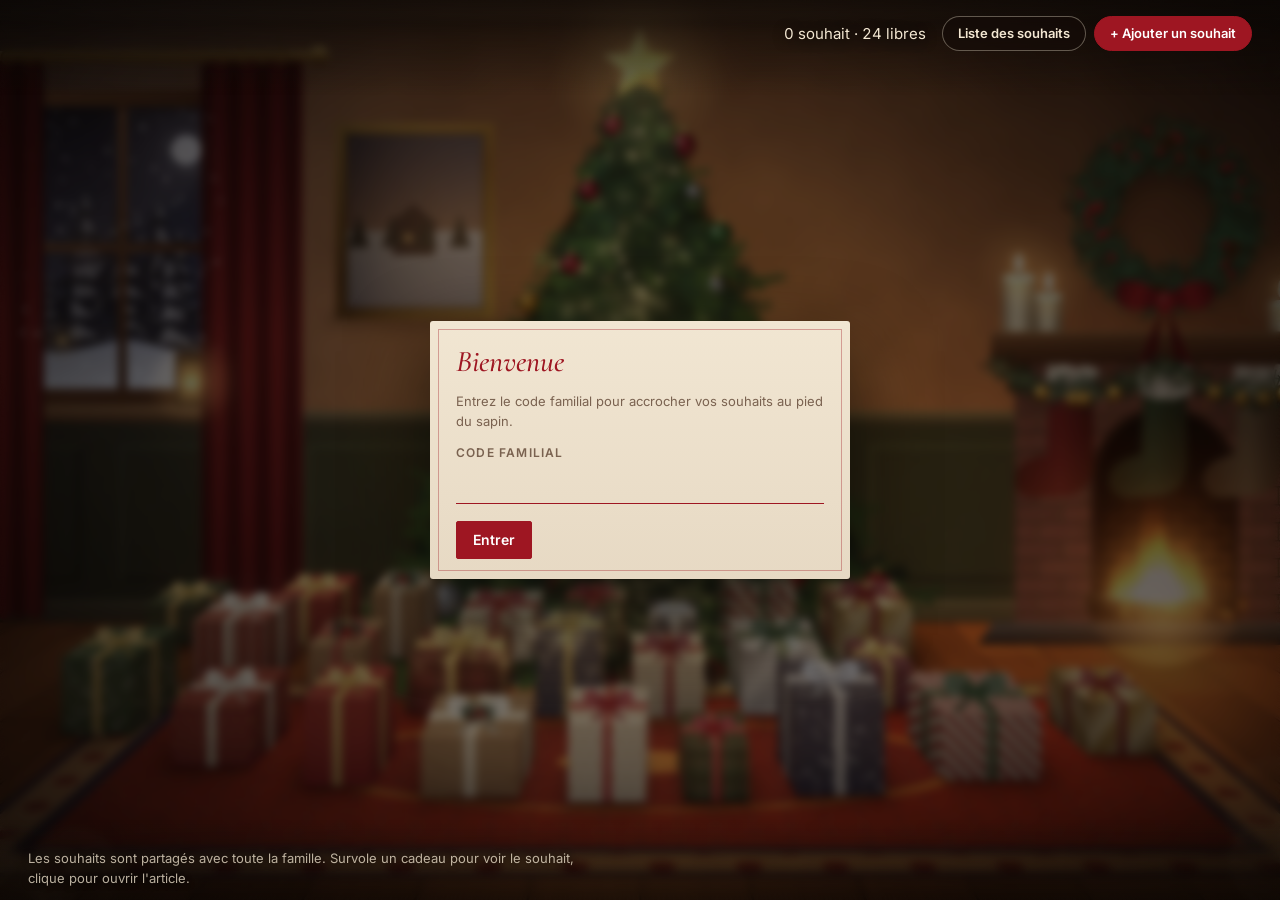
==== commit 73504764: "Ensembles : plusieurs liens dans un même souhait - « + Ajouter un autre article » dans le formulaire" ====
--- a/index.html
+++ b/index.html
@@ -11,7 +11,7 @@
 <link rel="preconnect" href="https://fonts.gstatic.com" crossorigin>
 <link rel="stylesheet" href="https://fonts.googleapis.com/css2?family=Cormorant+Garamond:ital,wght@0,500;0,600;1,500&family=Caveat:wght@500;700&family=Inter:wght@400;500;600&display=swap">
 <link rel="preload" as="image" href="assets/salon.jpg">
-<link rel="stylesheet" href="style.css?v=10">
+<link rel="stylesheet" href="style.css?v=11">
 </head>
 <body>
 <div class="wrap">
@@ -61,7 +61,9 @@
           <label for="who">Ton prénom<input id="who" class="hand" autocomplete="given-name" maxlength="40" placeholder="Lucie" required></label>
           <label for="what">Le cadeau<input id="what" class="hand" maxlength="120" placeholder="AirPods 4" required></label>
           <label for="note">Précisions <em>(facultatif)</em><input id="note" maxlength="200" placeholder="Taille M, en bleu, modèle 128 Go…"></label>
-          <label for="url">Lien vers l'article<input id="url" type="url" inputmode="url" maxlength="2000" placeholder="https://…"></label>
+          <label for="url"><span id="url-label">Lien vers l'article</span><input id="url" type="url" inputmode="url" maxlength="2000" placeholder="https://…"></label>
+          <div id="more-links" class="more-links"></div>
+          <button type="button" class="add-link" id="add-link">+ Ajouter un autre article (ensemble, lot…)</button>
           <p class="err" id="wish-err" role="alert"></p>
           <div class="row">
             <button type="button" class="danger" id="free" hidden>Libérer ce cadeau</button>
@@ -84,6 +86,7 @@
           <h2 id="d-what"></h2>
           <p class="d-note" id="d-note" hidden></p>
           <a class="primary btn" id="d-link" target="_blank" rel="noopener">Voir l'article ↗</a>
+          <div class="d-links" id="d-links" hidden></div>
           <p class="muted" id="d-nolink" hidden>Pas de lien pour ce souhait.</p>
           <div class="row"><button type="button" id="d-edit">Modifier</button><span class="spacer"></span><button type="button" id="d-close">Fermer</button></div>
         </div>
@@ -111,8 +114,8 @@
     <button type="button" class="linkish" id="logout" hidden>Changer de code</button>
   </footer>
 </div>
-<script src="config.js?v=10"></script>
-<script src="assets/scene.js?v=10"></script>
-<script src="app.js?v=10"></script>
+<script src="config.js?v=11"></script>
+<script src="assets/scene.js?v=11"></script>
+<script src="app.js?v=11"></script>
 </body>
 </html>
--- a/style.css
+++ b/style.css
@@ -205,3 +205,14 @@
 .card .person .move button:disabled{opacity:.25;cursor:default}
 .card .person .move button:not(:disabled):hover{background:rgba(58,36,22,.08)}
 @media (hover:none){.card .person .move button{width:32px;height:26px;font-size:12px}}
+
+/* Several articles in one wish (sets, bundles) */
+.more-links{display:grid;gap:10px}
+.more-links:empty{display:none}
+.link-row{display:flex;align-items:flex-end;gap:6px}
+.link-row label{flex:1;min-width:0}
+.card .link-row .rm{width:34px;height:34px;padding:0;font:400 20px/1 var(--f-body);display:grid;place-items:center;flex:none;border-color:rgba(58,36,22,.25)}
+.card .add-link{justify-self:start;border:0;padding:4px 0;color:var(--berry);font:600 13px/1.3 var(--f-body);text-decoration:underline;text-underline-offset:3px;text-align:left}
+.d-links{display:grid;gap:8px}
+.d-links .btn{display:block;padding:12px 14px;overflow-wrap:anywhere}
+.person .gos{display:flex;flex-wrap:wrap;gap:4px;justify-content:flex-end;max-width:132px}
